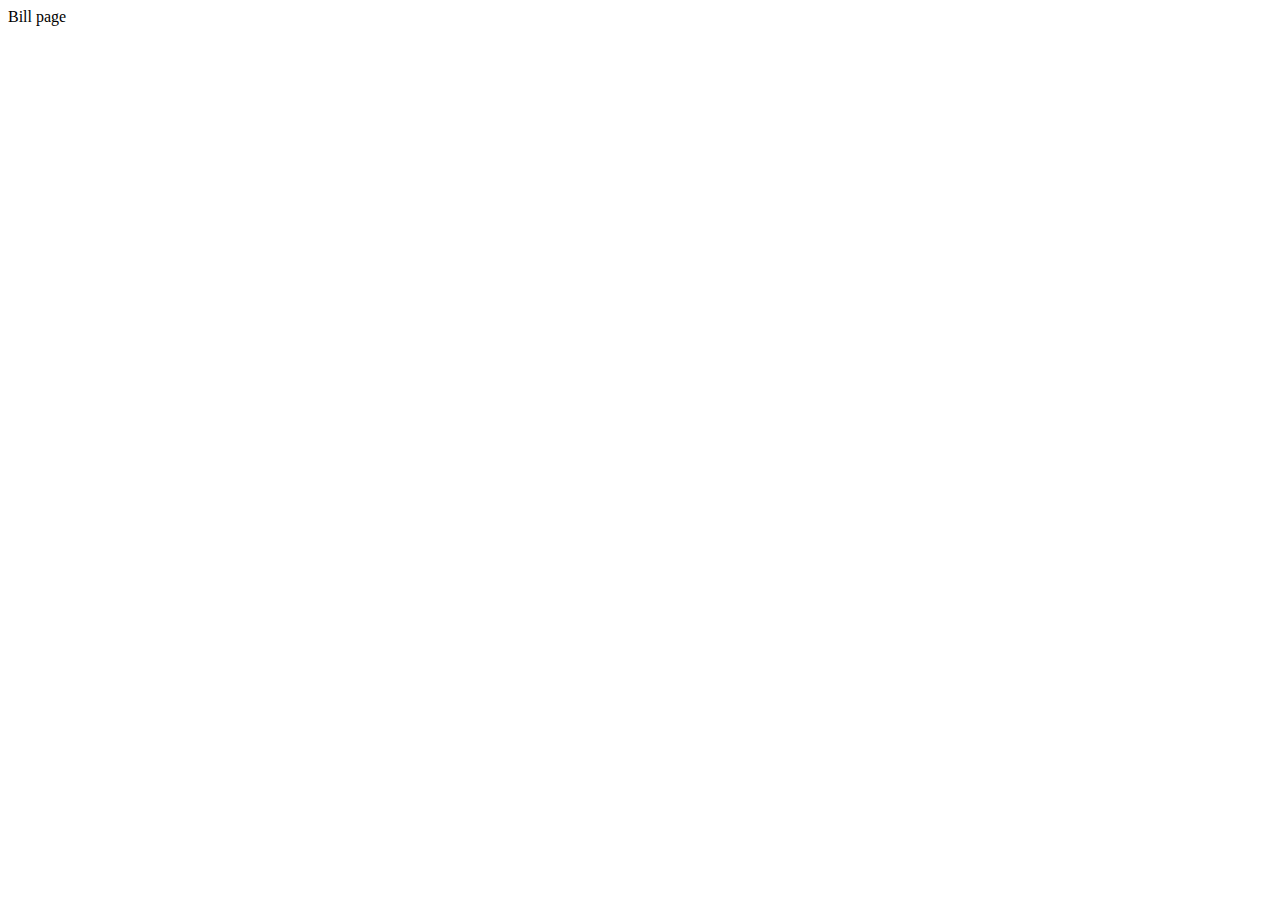
==== bill/bill.html @ fe1cfcc1 "bill page" ====
<!DOCTYPE html>
<html lang="en">
  <head>
    <meta charset="UTF-8" />
    <meta name="viewport" content="width=device-width, initial-scale=1.0" />
    <title>Document</title>
  </head>
  <body>
    Bill page
  </body>
</html>
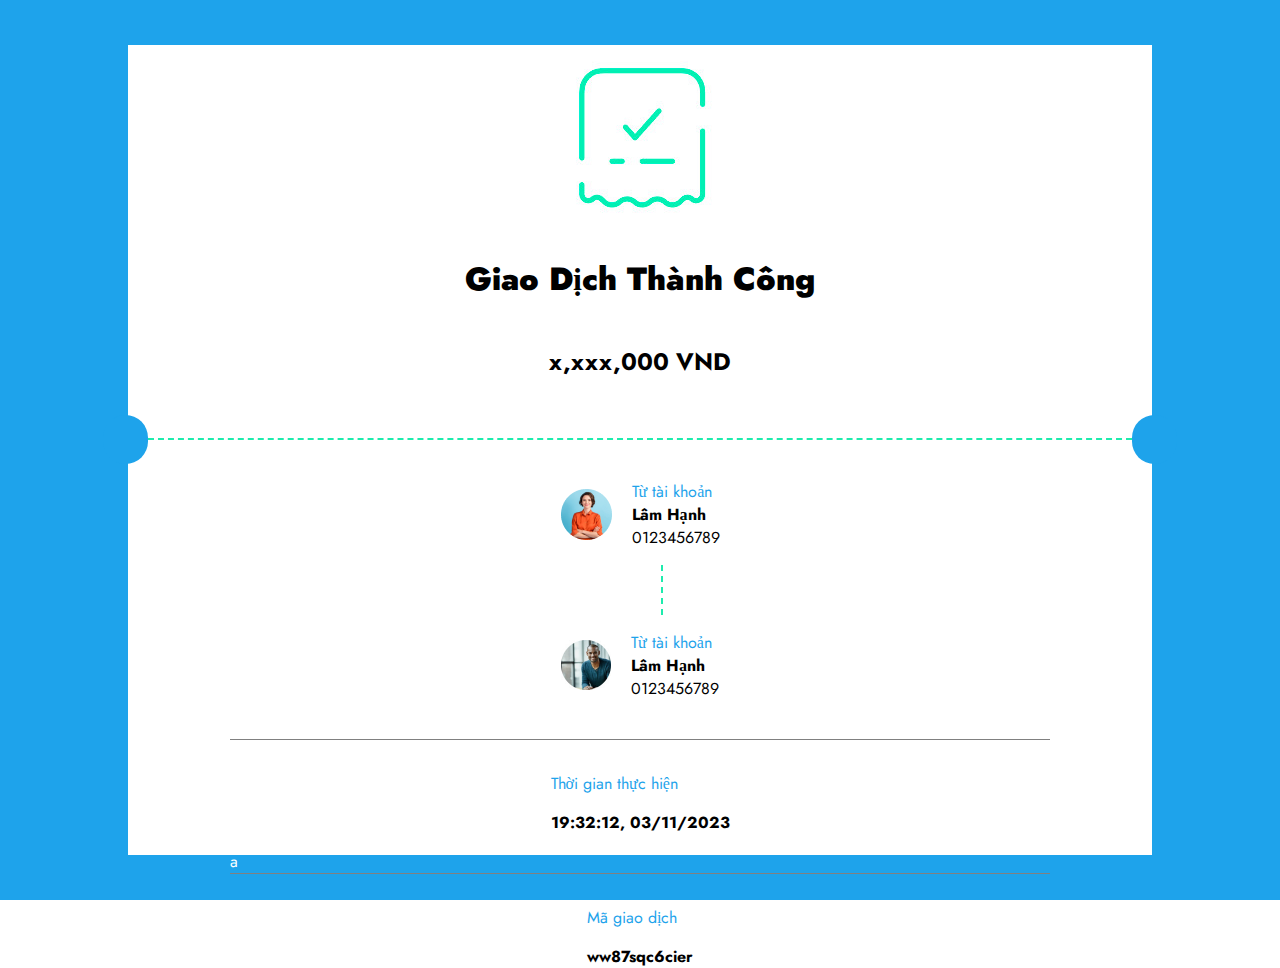
==== commit 0a363f93: "add bill page" ====
--- a/bill/bill.html
+++ b/bill/bill.html
@@ -4,8 +4,92 @@
     <meta charset="UTF-8" />
     <meta name="viewport" content="width=device-width, initial-scale=1.0" />
     <title>Document</title>
+    <link rel="stylesheet" href="./styles_bill.css" />
+    <link rel="stylesheet" href="../style.css" />
+    <link rel="stylesheet" href="../styles_common.css" />
+    <link rel="stylesheet" href="../styles_index.css" />
   </head>
   <body>
-    Bill page
+    <article class="flex-container" id="full-section">
+      <div id="full-bill">
+        <article class="flex-container ">
+          <div>
+            <img id="bill-icon" src="../assets/imgs/bill-icon.jpg" alt="credit-card" />
+          </div>
+        </article>
+        <article class="flex-container ">
+          <div>
+        <h1><strong>Giao Dịch Thành Công</strong></h1>
+        </div>
+        </article>
+        <article class="flex-container ">
+          <div>
+        <h2>x,xxx,000 VND</h2>
+        </div>
+        </article>
+        <div id="small-section">
+          <p class="circle" id="small-1">abc</p>
+          <p class="line" id="dashed-line">xyz</p>
+          <p class="circle" id="small-2">abc</p>
+        </div>
+  
+        
+          <article id="cover-account" class="flex-container ">
+            <img src="../assets/imgs/img-acc.png" alt="avatar" />
+            <i class="fa-solid fa-circle-check"></i>
+            <span>
+              <span id="blue-text">&nbsp; &nbsp; Từ tài khoản</span>
+              <br>
+              <strong>&nbsp; &nbsp; Lâm Hạnh</strong>
+              </br>
+              &nbsp; &nbsp; 0123456789 
+            </span>
+          </article>
+  
+          <article class="flex-container ">
+              <p id="line-vertical"> a</p>
+          </article>
+  
+        
+          <article id="cover-account" class="flex-container ">
+            <img src="../assets/imgs/receiver.jpg" alt="avatar"style="width:50px;height:50px;" />
+            <i class="fa-solid fa-circle-check"></i>
+            <span>
+              <span id="blue-text">&nbsp; &nbsp; Từ tài khoản</span>
+              <br>
+              <strong>&nbsp; &nbsp; Lâm Hạnh</strong>
+              </br>
+              &nbsp; &nbsp; 0123456789
+            </span>
+          </article>
+  
+          <article class="flex-container ">
+            <p class="line" id="solid-line"> a</p>
+          </article>
+
+          <article class="flex-container ">
+            <div>
+              <p id="blue-text">Thời gian thực hiện</p>
+              <strong>19:32:12, 03/11/2023 </strong>
+            </div>  
+          </article>
+              <article class="flex-container ">
+                <p class="line" id="solid-line"> a</p>
+              </article>
+            <article class="flex-container ">
+              <div>
+                <p id="blue-text">Mã giao dịch</p>
+                <strong>ww87sqc6cier </strong>
+              </div>
+
+            </article>
+      </div>
+    </article>
+
+
+          
+
+        </div>
+
   </body>
 </html>
--- a/bill/styles_bill.css
+++ b/bill/styles_bill.css
@@ -0,0 +1,54 @@
+#full-section{
+    background-color: rgba(30, 163, 235, 1);
+    width: 100vw;
+    height: 100vh;
+
+}
+#full-bill{
+    background-color: white;
+    width: 80vw;
+    height: 90vh;
+   
+}
+h1 {
+    font-size: 200%;
+}
+#small-section{
+    display: flex;
+}
+.line{
+    width: 100%;
+    color: white;
+   
+}
+#dashed-line{
+    border-bottom: dashed rgba(30, 235, 173, 1) 2.5px;
+    margin-bottom: 40px;
+}
+.circle{
+    padding: 10px;
+    background-color: var(--secondary-color);
+    border-radius: 100px;
+    color: var(--secondary-color);
+}
+#small-1{
+    margin-left: -25px;
+}
+ #small-2 {
+     margin-right: -25px;
+ }
+ #blue-text{
+    color: var(--secondary-color);
+ }
+ #line-vertical{
+    border-left: dashed rgba(30, 235, 173, 1) 2.5px;
+    height: 50px;
+    margin-left: 5%;
+    color: white;
+ }
+
+ #solid-line {
+    border-bottom: solid gray 0.1px;
+    width: 80%;
+    
+ }
--- a/style.css
+++ b/style.css
@@ -0,0 +1,13 @@
+body {
+    padding: 0;
+    margin: 0;
+    width: 100vw;
+    height: 100vh;
+    display: flex;
+    align-items: center;
+    justify-content: center;
+}
+
+canvas {
+    position: absolute;
+}--- a/styles_common.css
+++ b/styles_common.css
@@ -0,0 +1,18 @@
+@import url("https://fonts.googleapis.com/css2?family=Jost&display=swap");
+
+:root {
+    --primary-color: #0C356A;
+    --secondary-color: #1EA3EB;
+}
+
+
+body {
+    margin: 0;
+    font-family: Jost;
+}
+
+.flex-container {
+    display: flex;
+    justify-content: center;
+    align-items: center;
+}
--- a/styles_index.css
+++ b/styles_index.css
@@ -0,0 +1,58 @@
+#wrapper {
+    margin: 0 32px 150px 32px;
+}
+
+#analytics {
+    max-width: 100%;
+    justify-content: flex-start;
+    color: white;
+    padding: 10px 10px;
+    background: var(--primary-color);
+    border-radius: 10px;
+    margin: 30px 0;
+}
+
+#analytics .label {
+    padding-right: 10px;
+    border-right: 2px solid white;
+}
+
+.analytics-icon {
+    color: white;
+    padding: 10px;
+    border-radius: 50%;
+    background: var(--secondary-color);
+
+}
+
+#analytics .figure {
+    margin-left: 10px;
+}
+#analytics .figure p {
+    margin: 0;
+}
+#analytics .figure p b{
+    color: red;
+}
+
+#account {
+    margin: 30px 0;
+    justify-content: flex-start;
+}
+
+#service {
+    display: grid;
+    grid-auto-columns: minmax(0, 1fr);
+    grid-auto-flow: column;
+    text-align: center;
+    margin-bottom: 100px;
+}
+
+
+#service i {
+    color: var(--primary-color);
+    width: 30px;
+    padding: 20px;
+    border-radius: 10px;
+    background: var(--secondary-color);
+}
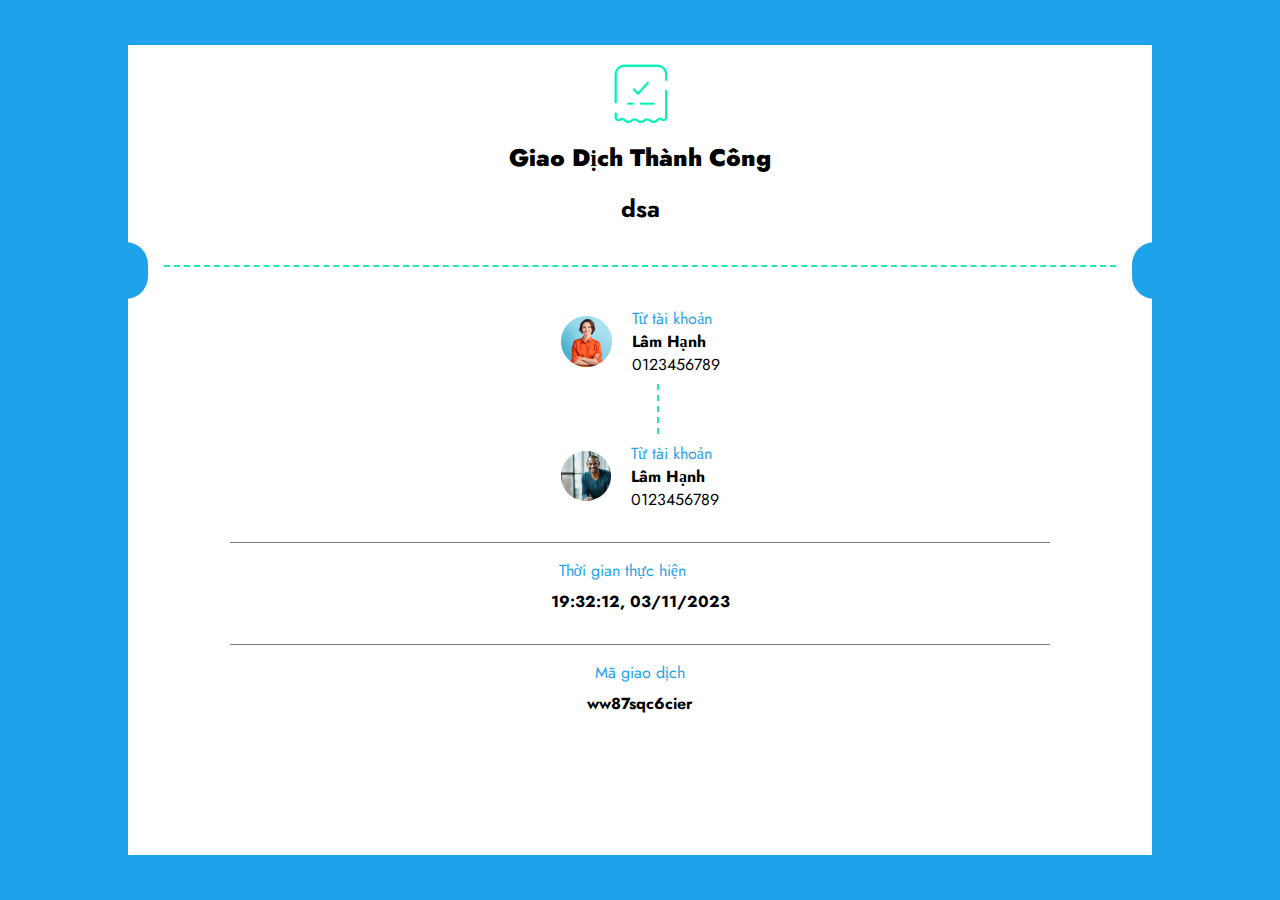
==== commit aec095a0: "new feature" ====
--- a/bill/bill.html
+++ b/bill/bill.html
@@ -13,19 +13,17 @@
     <article class="flex-container" id="full-section">
       <div id="full-bill">
         <article class="flex-container ">
-          <div>
             <img id="bill-icon" src="../assets/imgs/bill-icon.jpg" alt="credit-card" />
-          </div>
         </article>
         <article class="flex-container ">
-          <div>
-        <h1><strong>Giao Dịch Thành Công</strong></h1>
-        </div>
+          <h2>
+            <strong>Giao Dịch Thành Công</strong>
+          </h2>
         </article>
         <article class="flex-container ">
-          <div>
-        <h2>x,xxx,000 VND</h2>
-        </div>
+    
+          <h2 id="money">dsa</h2>
+    
         </article>
         <div id="small-section">
           <p class="circle" id="small-1">abc</p>
@@ -49,7 +47,6 @@
           <article class="flex-container ">
               <p id="line-vertical"> a</p>
           </article>
-  
         
           <article id="cover-account" class="flex-container ">
             <img src="../assets/imgs/receiver.jpg" alt="avatar"style="width:50px;height:50px;" />
@@ -73,23 +70,22 @@
               <strong>19:32:12, 03/11/2023 </strong>
             </div>  
           </article>
-              <article class="flex-container ">
-                <p class="line" id="solid-line"> a</p>
-              </article>
-            <article class="flex-container ">
-              <div>
-                <p id="blue-text">Mã giao dịch</p>
-                <strong>ww87sqc6cier </strong>
-              </div>
+          <article class="flex-container ">
+            <p class="line" id="solid-line"> a</p>
+          </article>
+          <article class="flex-container ">
+            <div>
+              <p id="blue-text">Mã giao dịch</p>
+              <strong>ww87sqc6cier </strong>
+            </div>
 
-            </article>
+          </article>
       </div>
     </article>
 
-
-          
-
-        </div>
-
+    <script>
+      const money = document.getElementById("money");
+      money.textContent = `${localStorage.getItem("money").toString().replace(/(\d)(?=(\d\d\d)+(?!\d))/g, "$1.")} VNĐ`;
+    </script>
   </body>
 </html>
--- a/bill/styles_bill.css
+++ b/bill/styles_bill.css
@@ -3,6 +3,16 @@
     width: 100vw;
     height: 100vh;
 
+}
+#bill-icon {
+    padding-top: 10px;
+    width: 80px;
+}
+h2 {
+    margin: 8px;
+} 
+p {
+    margin: 8px;
 }
 #full-bill{
     background-color: white;
@@ -10,9 +20,7 @@
     height: 90vh;
    
 }
-h1 {
-    font-size: 200%;
-}
+
 #small-section{
     display: flex;
 }
